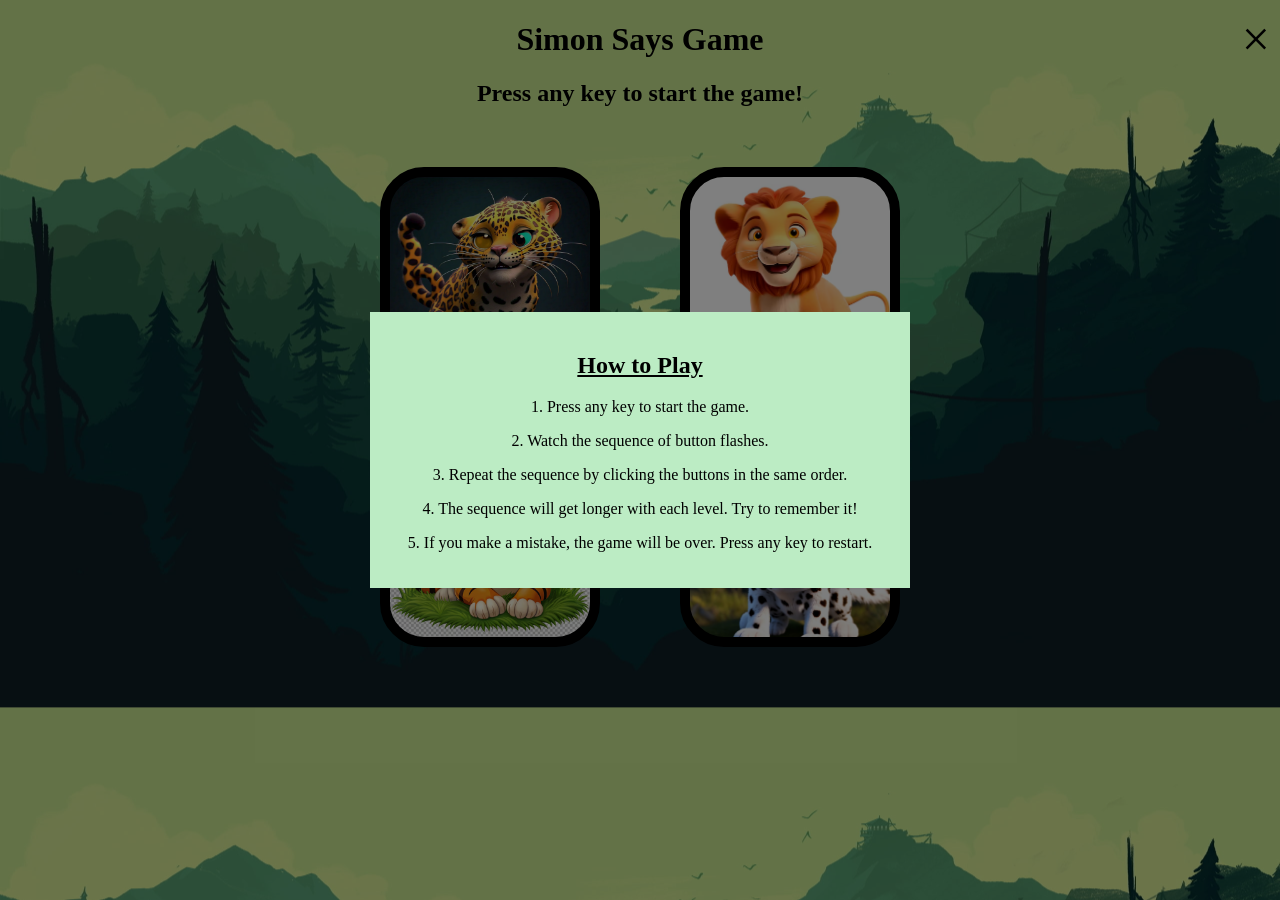
==== index.html @ dbbae3f2 "Rename Simon.html to index.html Renamed main HTML file for GitHub Pages deployment" ====
<!DOCTYPE html>
<html lang="en">
<head>
    <meta charset="UTF-8">
    <meta name="viewport" content="width=device-width, initial-scale=1.0">
    <title>Document</title>
    <link rel="stylesheet" href="Simon.css"/>
    
   
</head>

<body>
  <h1><b>Simon Says Game</b></h1>
  
  <h2><b>Press any key to start the game!</b> </h2>

 
  <div class ="btn-container">
    <div class="line-one">
      <div class="btn leopard" id="leopard" type="button">
        <div class="overlay"></div>
       </div>
      <div class = "btn tiger" id="tiger"  type="button">
        <div class="overlay"></div>
       </div>
   </div>
    <div class="line-two">
      <div class="btn lion" id="lion"  type="button"> 
        <div class="overlay"></div>
      </div>
     <div class="btn cheetah" id="cheetah"  type="button">
        <div class="overlay"></div>
     </div>
   </div>
  </div>

  <!-- Popup container -->
  <div id="popup" class="popup">
    <div class="popup-content">
      <span class="close-btn"> &times; </span> 
      <h2><u>How to Play</u></h2> 
      <p>1. Press any key to start the game.</p>
      <p>2. Watch the sequence of button flashes.</p>
      <p>3. Repeat the sequence by clicking the buttons in the same order.</p>
      <p>4. The sequence will get longer with each level. Try to remember it!</p>
      <p>5. If you make a mistake, the game will be over. Press any key to restart.</p>
    </div>
  </div>
    
  <script src="Simon.js"></script>
  
    
    
</body>
</html>
---- Simon.css ----
body{
    text-align: center;
    background-size: cover;
    background-position: center;
    background-image: Url("sound-images/theme3.jpg");
}
.btn{
    height: 200px;
    width: 200px ;
    border-radius: 20%;
    border: 10px solid black;
    margin:2.5rem;
    background-size: cover;
    background-position: center;
    position: relative;
    overflow: hidden;
}
.btn-container{
    display: flex;
    justify-content: center;
    font-size: 2rem;
    color:black;
}

.leopard{
    background-image: url("sound-images/leopard.jpg");
}
.tiger{
    background-image: url("sound-images/tiger.avif");
}

.lion{
   background-image: url("sound-images/lion.avif");
}
.cheetah{
    background-image: url("sound-images/cheetah.jpg");
}
.flash{
    background-color: white;
}
.userflash{
    background-color: green;
} 

/* Red background flash effect */
.errorflash {
    background-color: red;
    /*transition: background-color 0.25s ease;*/
}

/* Overlay for Flash Effect */
.overlay {
    position: absolute;
    top: 0;
    left: 0;
    right: 0;
    bottom: 0;
    background-color: white; /* Adjust as needed */
    opacity: 0;
    transition: opacity 0.25s ease;
}

/* Flash Effect */
.flash .overlay {
    opacity: 0.7;
}

.userflash .overlay {
    background-color: green;
    opacity: 0.7;
}

/* Popup styles */
.popup {
    display: none;
    position: fixed;
    top: 0;
    left: 0;
    width: 100%;
    height: 100%;
    border-radius: solid black 50%;
    background-color: rgba(0, 0, 0, 0.5);
    justify-content: center;
    align-items: center;
}

.popup-content {
    background-color: rgb(188, 236, 196);
    padding: 20px;
    text-align: center;
    width: 80%;
    max-width: 500px;
}

.close-btn {
    position: absolute;
    top: 10px;
    right: 10px;
    font-size: 50px;
    cursor: pointer;
}
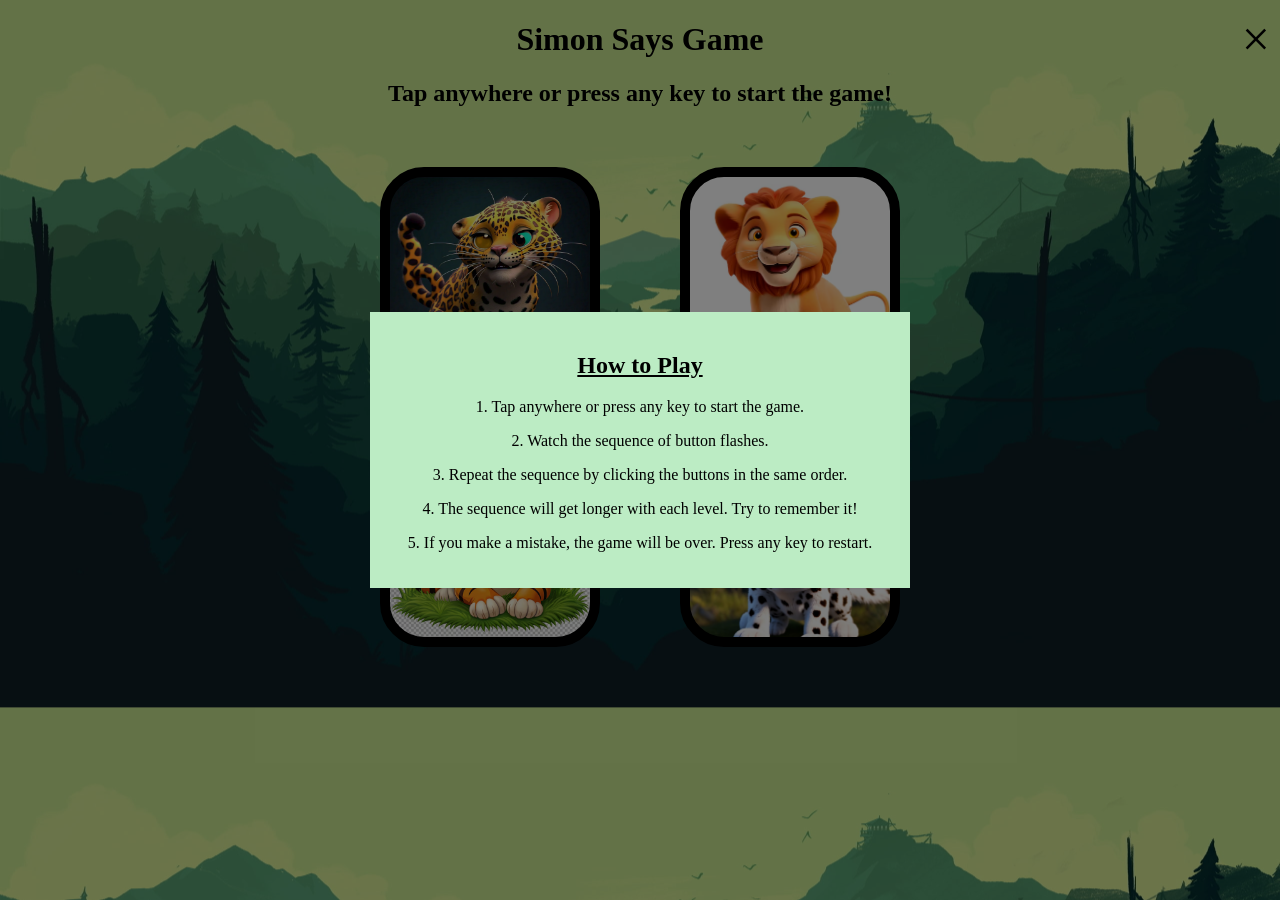
==== commit 7e2adb9a: "Modify game start instructions in index.html Updated instructions for starting the game to include t" ====
--- a/index.html
+++ b/index.html
@@ -12,7 +12,7 @@
 <body>
   <h1><b>Simon Says Game</b></h1>
   
-  <h2><b>Press any key to start the game!</b> </h2>
+  <h2><b>Tap anywhere or press any key to start the game! </b> </h2>
 
  
   <div class ="btn-container">
@@ -39,7 +39,7 @@
     <div class="popup-content">
       <span class="close-btn"> &times; </span> 
       <h2><u>How to Play</u></h2> 
-      <p>1. Press any key to start the game.</p>
+      <p>1. Tap anywhere or press any key to start the game.</p>
       <p>2. Watch the sequence of button flashes.</p>
       <p>3. Repeat the sequence by clicking the buttons in the same order.</p>
       <p>4. The sequence will get longer with each level. Try to remember it!</p>
